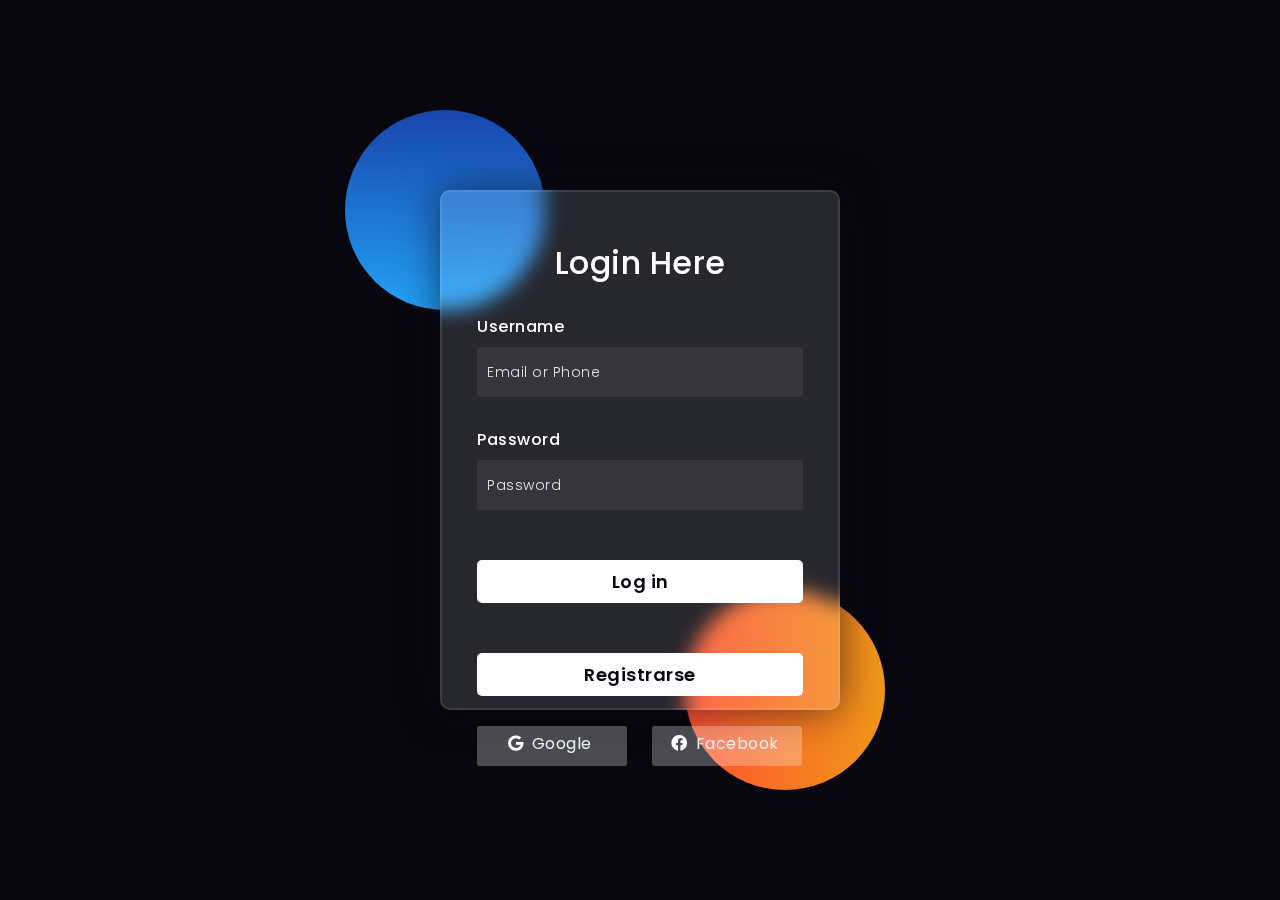
==== index.html @ f2eee92d "login y register a medias" ====
<!DOCTYPE html>
<html lang="en">
<head>
  <!-- Design by foolishdeveloper.com -->
    <title>Glassmorphism login Form Tutorial in html css</title>
 
    <link rel="preconnect" href="https://fonts.gstatic.com">
    <link rel="stylesheet" href="https://cdnjs.cloudflare.com/ajax/libs/font-awesome/5.15.4/css/all.min.css">
    <link href="https://fonts.googleapis.com/css2?family=Poppins:wght@300;500;600&display=swap" rel="stylesheet">
    <!--Stylesheet-->
    <style media="screen">
      *,
*:before,
*:after{
    padding: 0;
    margin: 0;
    box-sizing: border-box;
}
body{
    background-color: #080710;
}
.background{
    width: 430px;
    height: 520px;
    position: absolute;
    transform: translate(-50%,-50%);
    left: 50%;
    top: 50%;
}
.background .shape{
    height: 200px;
    width: 200px;
    position: absolute;
    border-radius: 50%;
}
.shape:first-child{
    background: linear-gradient(
        #1845ad,
        #23a2f6
    );
    left: -80px;
    top: -80px;
}
.shape:last-child{
    background: linear-gradient(
        to right,
        #ff512f,
        #f09819
    );
    right: -30px;
    bottom: -80px;
}
form{
    height: 520px;
    width: 400px;
    background-color: rgba(255,255,255,0.13);
    position: absolute;
    transform: translate(-50%,-50%);
    top: 50%;
    left: 50%;
    border-radius: 10px;
    backdrop-filter: blur(10px);
    border: 2px solid rgba(255,255,255,0.1);
    box-shadow: 0 0 40px rgba(8,7,16,0.6);
    padding: 50px 35px;
}
form *{
    font-family: 'Poppins',sans-serif;
    color: #ffffff;
    letter-spacing: 0.5px;
    outline: none;
    border: none;
}
form h3{
    font-size: 32px;
    font-weight: 500;
    line-height: 42px;
    text-align: center;
}

label{
    display: block;
    margin-top: 30px;
    font-size: 16px;
    font-weight: 500;
}
input{
    display: block;
    height: 50px;
    width: 100%;
    background-color: rgba(255,255,255,0.07);
    border-radius: 3px;
    padding: 0 10px;
    margin-top: 8px;
    font-size: 14px;
    font-weight: 300;
}
::placeholder{
    color: #e5e5e5;
}
button{
    margin-top: 50px;
    width: 100%;
    background-color: #ffffff;
    color: #080710;
    padding: 8px 0;
    font-size: 18px;
    font-weight: 600;
    border-radius: 5px;
    cursor: pointer;
}
.social{
  margin-top: 30px;
  display: flex;
}
.social div{
  background: red;
  width: 150px;
  border-radius: 3px;
  padding: 5px 10px 10px 5px;
  background-color: rgba(255,255,255,0.27);
  color: #eaf0fb;
  text-align: center;
}
.social div:hover{
  background-color: rgba(255,255,255,0.47);
}
.social .fb{
  margin-left: 25px;
}
.social i{
  margin-right: 4px;
}
    </style>


<script src="logic.js"></script>

</head>
<body>
    <div class="background">
        <div class="shape"></div>
        <div class="shape"></div>
    </div>
    <form>
        <h3>Login Here</h3>

        <label for="username">Username</label>
        <input type="text" placeholder="Email or Phone" id="username">

        <label for="password">Password</label>
        <input type="password" placeholder="Password" id="password">

        

        <button type="submit" onclick="logear(event)">Log in</button>
        <button onclick="registrar(event)">Registrarse</button>
        <div class="social">
          <div class="go"><i class="fab fa-google"></i>  Google</div>
          <div class="fb"><i class="fab fa-facebook"></i>  Facebook</div>
        </div>
    </form>
</body>
</html>
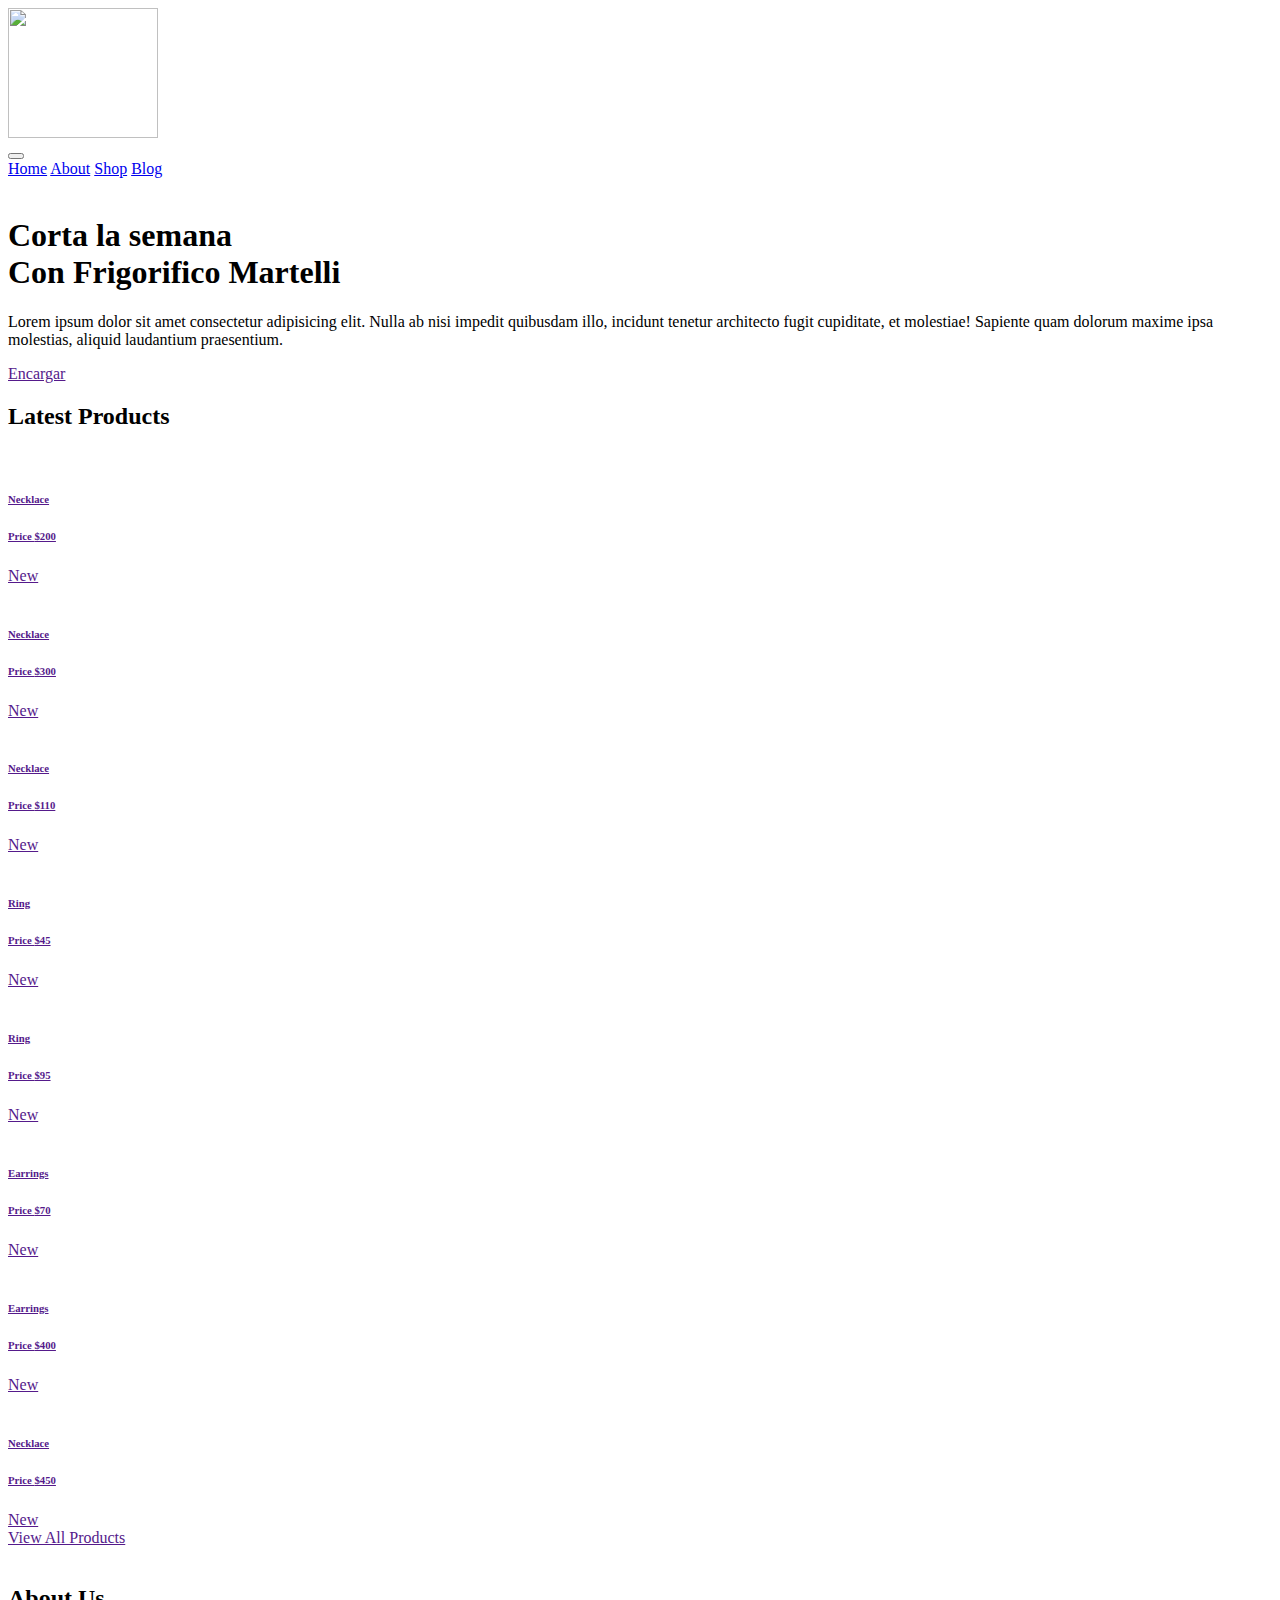
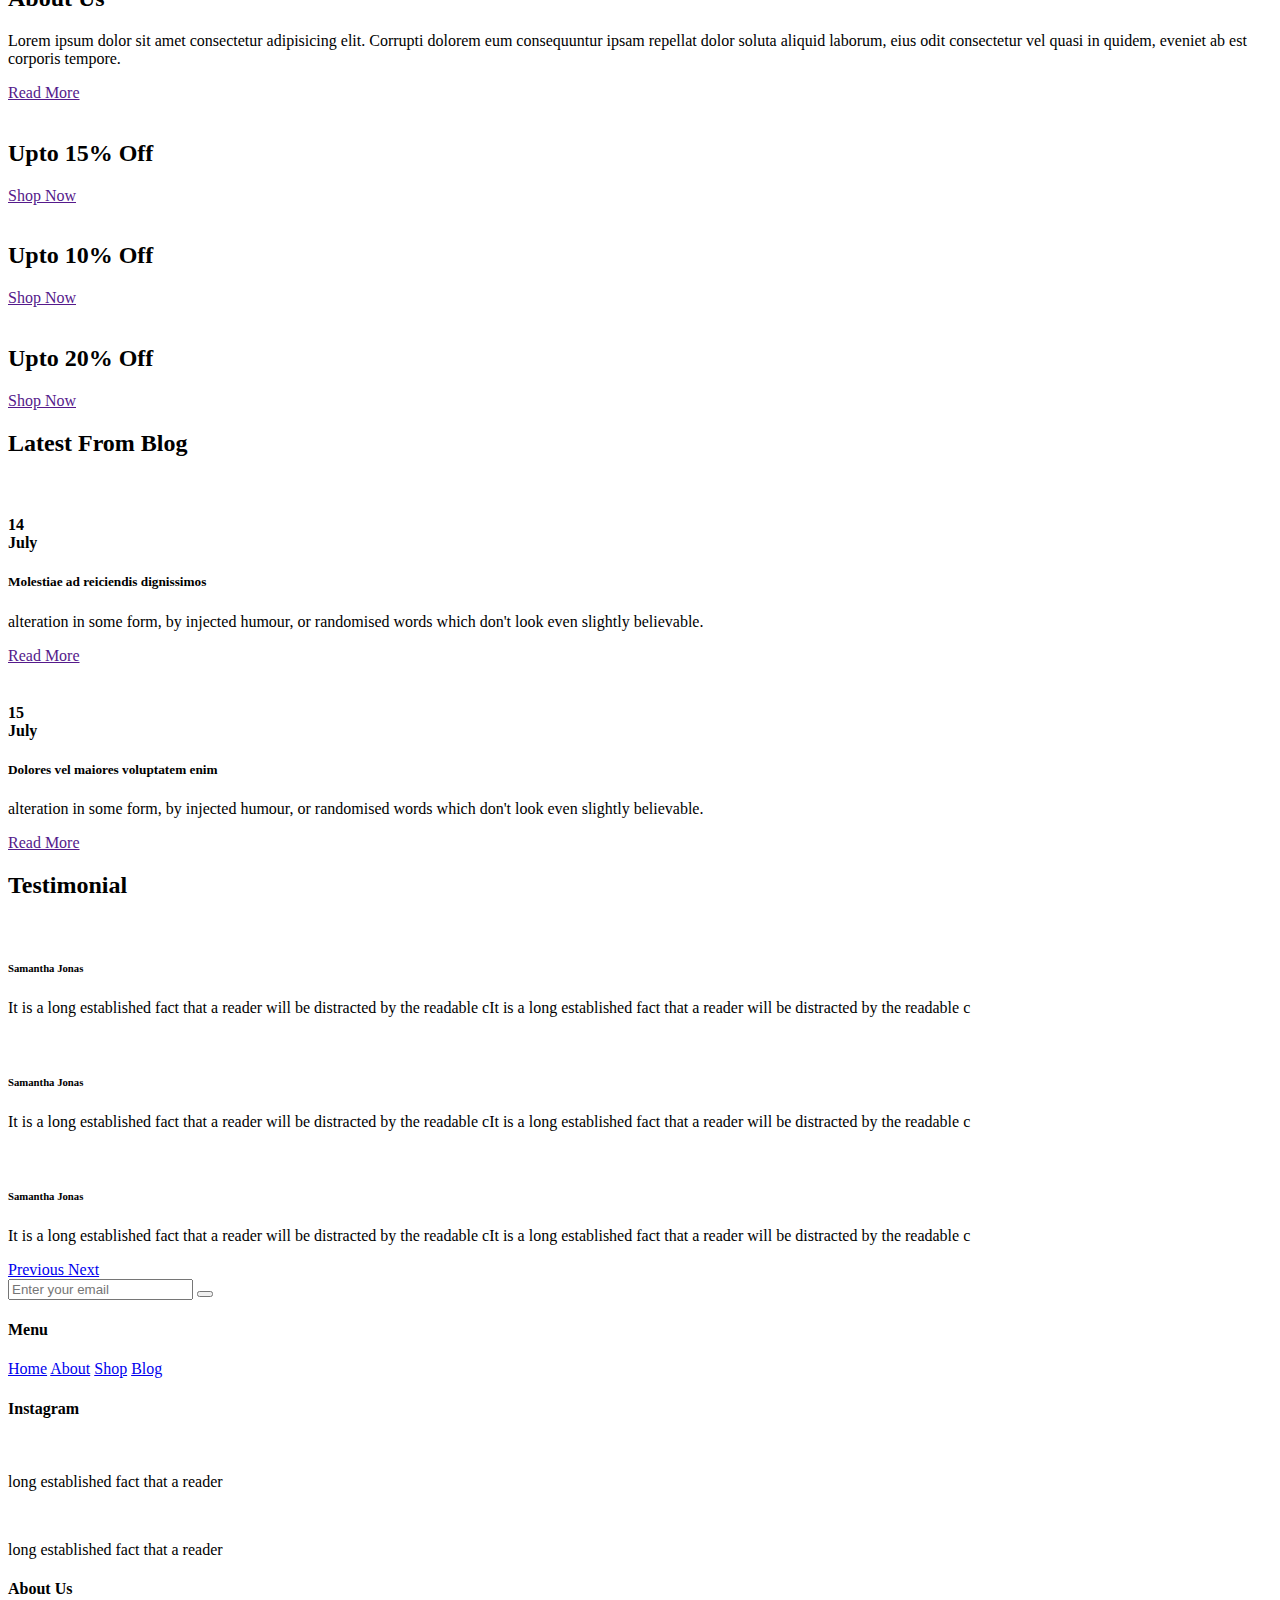
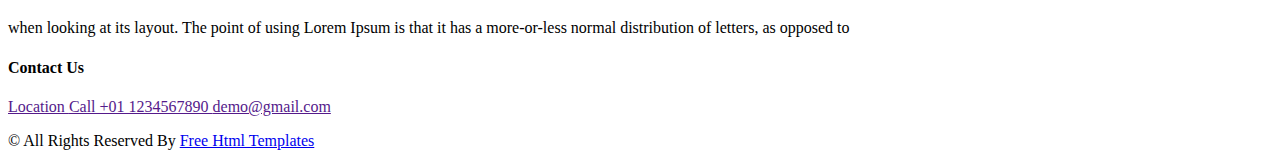
==== commit 68348109: "." ====
--- a/index.html
+++ b/index.html
@@ -1,164 +1,680 @@
 <!DOCTYPE html>
-<html lang="en">
+<html>
+
 <head>
-  <!-- Design by foolishdeveloper.com -->
-    <title>Glassmorphism login Form Tutorial in html css</title>
- 
-    <link rel="preconnect" href="https://fonts.gstatic.com">
-    <link rel="stylesheet" href="https://cdnjs.cloudflare.com/ajax/libs/font-awesome/5.15.4/css/all.min.css">
-    <link href="https://fonts.googleapis.com/css2?family=Poppins:wght@300;500;600&display=swap" rel="stylesheet">
-    <!--Stylesheet-->
-    <style media="screen">
-      *,
-*:before,
-*:after{
-    padding: 0;
-    margin: 0;
-    box-sizing: border-box;
-}
-body{
-    background-color: #080710;
-}
-.background{
-    width: 430px;
-    height: 520px;
-    position: absolute;
-    transform: translate(-50%,-50%);
-    left: 50%;
-    top: 50%;
-}
-.background .shape{
-    height: 200px;
-    width: 200px;
-    position: absolute;
-    border-radius: 50%;
-}
-.shape:first-child{
-    background: linear-gradient(
-        #1845ad,
-        #23a2f6
-    );
-    left: -80px;
-    top: -80px;
-}
-.shape:last-child{
-    background: linear-gradient(
-        to right,
-        #ff512f,
-        #f09819
-    );
-    right: -30px;
-    bottom: -80px;
-}
-form{
-    height: 520px;
-    width: 400px;
-    background-color: rgba(255,255,255,0.13);
-    position: absolute;
-    transform: translate(-50%,-50%);
-    top: 50%;
-    left: 50%;
-    border-radius: 10px;
-    backdrop-filter: blur(10px);
-    border: 2px solid rgba(255,255,255,0.1);
-    box-shadow: 0 0 40px rgba(8,7,16,0.6);
-    padding: 50px 35px;
-}
-form *{
-    font-family: 'Poppins',sans-serif;
-    color: #ffffff;
-    letter-spacing: 0.5px;
-    outline: none;
-    border: none;
-}
-form h3{
-    font-size: 32px;
-    font-weight: 500;
-    line-height: 42px;
-    text-align: center;
-}
-
-label{
-    display: block;
-    margin-top: 30px;
-    font-size: 16px;
-    font-weight: 500;
-}
-input{
-    display: block;
-    height: 50px;
-    width: 100%;
-    background-color: rgba(255,255,255,0.07);
-    border-radius: 3px;
-    padding: 0 10px;
-    margin-top: 8px;
-    font-size: 14px;
-    font-weight: 300;
-}
-::placeholder{
-    color: #e5e5e5;
-}
-button{
-    margin-top: 50px;
-    width: 100%;
-    background-color: #ffffff;
-    color: #080710;
-    padding: 8px 0;
-    font-size: 18px;
-    font-weight: 600;
-    border-radius: 5px;
-    cursor: pointer;
-}
-.social{
-  margin-top: 30px;
-  display: flex;
-}
-.social div{
-  background: red;
-  width: 150px;
-  border-radius: 3px;
-  padding: 5px 10px 10px 5px;
-  background-color: rgba(255,255,255,0.27);
-  color: #eaf0fb;
-  text-align: center;
-}
-.social div:hover{
-  background-color: rgba(255,255,255,0.47);
-}
-.social .fb{
-  margin-left: 25px;
-}
-.social i{
-  margin-right: 4px;
-}
-    </style>
-
-
-<script src="logic.js"></script>
+  <!-- Basic -->
+  <meta charset="utf-8" />
+  <meta http-equiv="X-UA-Compatible" content="IE=edge" />
+  <!-- Mobile Metas -->
+  <meta name="viewport" content="width=device-width, initial-scale=1, shrink-to-fit=no" />
+  <!-- Site Metas -->
+  <link rel="icon" href="IMG/favicon.png" type="image/gif" />
+  <meta name="keywords" content="" />
+  <meta name="description" content="" />
+  <meta name="author" content="" />
+
+  <title>Healet</title>
+
+  <!-- bootstrap core css -->
+  <link rel="stylesheet" type="text/css" href="css/bootstrap.css" />
+  <!-- font awesome style -->
+  <link href="css/font-awesome.min.css" rel="stylesheet" />
+  <!-- Custom styles for this template -->
+  <link href="css/style.css" rel="stylesheet" />
+  <!-- responsive style -->
+  <link href="css/responsive.css" rel="stylesheet" />
 
 </head>
+
 <body>
-    <div class="background">
-        <div class="shape"></div>
-        <div class="shape"></div>
-    </div>
-    <form>
-        <h3>Login Here</h3>
-
-        <label for="username">Username</label>
-        <input type="text" placeholder="Email or Phone" id="username">
-
-        <label for="password">Password</label>
-        <input type="password" placeholder="Password" id="password">
-
-        
-
-        <button type="submit" onclick="logear(event)">Log in</button>
-        <button onclick="registrar(event)">Registrarse</button>
-        <div class="social">
-          <div class="go"><i class="fab fa-google"></i>  Google</div>
-          <div class="fb"><i class="fab fa-facebook"></i>  Facebook</div>
-        </div>
-    </form>
+
+  <!-- header section strats -->
+  <header class="header_section">
+    <div class="container-fluid">
+      <nav class="navbar navbar-expand-lg custom_nav-container">
+        <a class="navbar-brand" href="index.html">
+          <span>
+            <img src="IMG/logo_frigorifico.png" width="150" height="130">
+          </span>
+        </a>
+        <div class="" id="">
+
+          <div class="custom_menu-btn">
+            <button onclick="openNav()">
+              <span class="s-1"> </span>
+              <span class="s-2"> </span>
+              <span class="s-3"> </span>
+            </button>
+            <div id="myNav" class="overlay">
+              <div class="overlay-content">
+                <a href="index.html">Home</a>
+                <a href="about.html">About</a>
+                <a href="shop.html">Shop</a>
+                <a href="blog.html">Blog</a>
+              </div>
+            </div>
+          </div>
+
+        </div>
+      </nav>
+    </div>
+  </header>
+  <!-- end header section -->
+
+  <!-- slider section -->
+  <section class="slider_section position-relative">
+    <div class="slider_bg_box">
+      <img src="IMG/slider.png" alt="">
+    </div>
+    <div class="slider_bg"></div>
+    <div class="container">
+      <div class="col-md-9 col-lg-8">
+        <div class="detail-box">
+          <h1>
+            Corta la semana
+            <br> Con Frigorifico Martelli
+          </h1>
+          <p>
+            Lorem ipsum dolor sit amet consectetur adipisicing elit. Nulla ab nisi impedit quibusdam illo, incidunt tenetur architecto fugit cupiditate, et molestiae! Sapiente quam dolorum maxime ipsa molestias, aliquid laudantium praesentium.
+          </p>
+          <div>
+            <a href="" class="slider-link">
+              Encargar
+            </a>
+          </div>
+        </div>
+      </div>
+    </div>
+  </section>
+  <!-- end slider section -->
+
+  <!-- shop section -->
+
+  <section class="shop_section layout_padding">
+    <div class="container">
+      <div class="heading_container heading_center">
+        <h2>
+          Latest Products
+        </h2>
+      </div>
+      <div class="row">
+        <div class="col-sm-6 col-md-4 col-lg-3">
+          <div class="box">
+            <a href="">
+              <div class="img-box">
+                <img src="IMG/p1.png" alt="">
+              </div>
+              <div class="detail-box">
+                <h6>
+                  Necklace
+                </h6>
+                <h6>
+                  Price
+                  <span>
+                    $200
+                  </span>
+                </h6>
+              </div>
+              <div class="new">
+                <span>
+                  New
+                </span>
+              </div>
+            </a>
+          </div>
+        </div>
+        <div class="col-sm-6 col-md-4 col-lg-3">
+          <div class="box">
+            <a href="">
+              <div class="img-box">
+                <img src="IMG/p2.png" alt="">
+              </div>
+              <div class="detail-box">
+                <h6>
+                  Necklace
+                </h6>
+                <h6>
+                  Price
+                  <span>
+                    $300
+                  </span>
+                </h6>
+              </div>
+              <div class="new">
+                <span>
+                  New
+                </span>
+              </div>
+            </a>
+          </div>
+        </div>
+        <div class="col-sm-6 col-md-4 col-lg-3">
+          <div class="box">
+            <a href="">
+              <div class="img-box">
+                <img src="IMG/p3.png" alt="">
+              </div>
+              <div class="detail-box">
+                <h6>
+                  Necklace
+                </h6>
+                <h6>
+                  Price
+                  <span>
+                    $110
+                  </span>
+                </h6>
+              </div>
+              <div class="new">
+                <span>
+                  New
+                </span>
+              </div>
+            </a>
+          </div>
+        </div>
+        <div class="col-sm-6 col-md-4 col-lg-3">
+          <div class="box">
+            <a href="">
+              <div class="img-box">
+                <img src="IMG/p4.png" alt="">
+              </div>
+              <div class="detail-box">
+                <h6>
+                  Ring
+                </h6>
+                <h6>
+                  Price
+                  <span>
+                    $45
+                  </span>
+                </h6>
+              </div>
+              <div class="new">
+                <span>
+                  New
+                </span>
+              </div>
+            </a>
+          </div>
+        </div>
+        <div class="col-sm-6 col-md-4 col-lg-3">
+          <div class="box">
+            <a href="">
+              <div class="img-box">
+                <img src="IMG/p5.png" alt="">
+              </div>
+              <div class="detail-box">
+                <h6>
+                  Ring
+                </h6>
+                <h6>
+                  Price
+                  <span>
+                    $95
+                  </span>
+                </h6>
+              </div>
+              <div class="new">
+                <span>
+                  New
+                </span>
+              </div>
+            </a>
+          </div>
+        </div>
+        <div class="col-sm-6 col-md-4 col-lg-3">
+          <div class="box">
+            <a href="">
+              <div class="img-box">
+                <img src="IMG/p6.png" alt="">
+              </div>
+              <div class="detail-box">
+                <h6>
+                  Earrings
+                </h6>
+                <h6>
+                  Price
+                  <span>
+                    $70
+                  </span>
+                </h6>
+              </div>
+              <div class="new">
+                <span>
+                  New
+                </span>
+              </div>
+            </a>
+          </div>
+        </div>
+        <div class="col-sm-6 col-md-4 col-lg-3">
+          <div class="box">
+            <a href="">
+              <div class="img-box">
+                <img src="IMG/p7.png" alt="">
+              </div>
+              <div class="detail-box">
+                <h6>
+                  Earrings
+                </h6>
+                <h6>
+                  Price
+                  <span>
+                    $400
+                  </span>
+                </h6>
+              </div>
+              <div class="new">
+                <span>
+                  New
+                </span>
+              </div>
+            </a>
+          </div>
+        </div>
+        <div class="col-sm-6 col-md-4 col-lg-3">
+          <div class="box">
+            <a href="">
+              <div class="img-box">
+                <img src="IMG/p8.png" alt="">
+              </div>
+              <div class="detail-box">
+                <h6>
+                  Necklace
+                </h6>
+                <h6>
+                  Price
+                  <span>
+                    $450
+                  </span>
+                </h6>
+              </div>
+              <div class="new">
+                <span>
+                  New
+                </span>
+              </div>
+            </a>
+          </div>
+        </div>
+      </div>
+      <div class="btn-box">
+        <a href="">
+          View All Products
+        </a>
+      </div>
+    </div>
+  </section>
+
+  <!-- end shop section -->
+
+  <!-- about section -->
+
+  <section class="about_section  ">
+    <div class="container">
+      <div class="row">
+        <div class="col-md-6">
+          <div class="img-box">
+            <img src="IMG/about-img.jpg" alt="">
+          </div>
+        </div>
+        <div class="col-md-6">
+          <div class="detail-box">
+            <div class="heading_container">
+              <h2>
+                About Us
+              </h2>
+            </div>
+            <p>
+              Lorem ipsum dolor sit amet consectetur adipisicing elit. Corrupti dolorem eum consequuntur ipsam repellat dolor soluta aliquid laborum, eius odit consectetur vel quasi in quidem, eveniet ab est corporis tempore.
+            </p>
+            <a href="">
+              Read More
+            </a>
+          </div>
+        </div>
+      </div>
+    </div>
+  </section>
+
+  <!-- end about section -->
+
+  <!-- offer section -->
+
+  <section class="offer_section layout_padding">
+    <div class="container-fluid">
+      <div class="row">
+        <div class="col-md-7 px-0">
+          <div class="box offer-box1">
+            <img src="IMG/o1.jpg" alt="">
+            <div class="detail-box">
+              <h2>
+                Upto 15% Off
+              </h2>
+              <a href="">
+                Shop Now
+              </a>
+            </div>
+          </div>
+        </div>
+        <div class="col-md-5 px-0">
+          <div class="box offer-box2">
+            <img src="IMG/o2.jpg" alt="">
+            <div class="detail-box">
+              <h2>
+                Upto 10% Off
+              </h2>
+              <a href="">
+                Shop Now
+              </a>
+            </div>
+          </div>
+          <div class="box offer-box3">
+            <img src="IMG/o3.jpg" alt="">
+            <div class="detail-box">
+              <h2>
+                Upto 20% Off
+              </h2>
+              <a href="">
+                Shop Now
+              </a>
+            </div>
+          </div>
+        </div>
+      </div>
+    </div>
+  </section>
+
+  <!-- end offer section -->
+
+  <!-- blog section -->
+
+  <section class="blog_section ">
+    <div class="container">
+      <div class="heading_container">
+        <h2>
+          Latest From Blog
+        </h2>
+      </div>
+      <div class="row">
+        <div class="col-md-6">
+          <div class="box">
+            <div class="img-box">
+              <img src="IMG/b1.jpg" alt="">
+              <h4 class="blog_date">
+                14 <br>
+                July
+              </h4>
+            </div>
+            <div class="detail-box">
+              <h5>
+                Molestiae ad reiciendis dignissimos
+              </h5>
+              <p>
+                alteration in some form, by injected humour, or randomised words which don't look even slightly believable.
+              </p>
+              <a href="">
+                Read More
+              </a>
+            </div>
+          </div>
+        </div>
+        <div class="col-md-6">
+          <div class="box">
+            <div class="img-box">
+              <img src="IMG/b2.jpg" alt="">
+              <h4 class="blog_date">
+                15 <br>
+                July
+              </h4>
+            </div>
+            <div class="detail-box">
+              <h5>
+                Dolores vel maiores voluptatem enim
+              </h5>
+              <p>
+                alteration in some form, by injected humour, or randomised words which don't look even slightly believable.
+              </p>
+              <a href="">
+                Read More
+              </a>
+            </div>
+          </div>
+        </div>
+      </div>
+    </div>
+  </section>
+
+  <!-- end blog section -->
+
+  <!-- client section -->
+
+  <section class="client_section layout_padding">
+    <div class="container">
+      <div class="heading_container">
+        <h2>
+          Testimonial
+        </h2>
+      </div>
+      <div id="carouselExample2Controls" class="carousel slide" data-ride="carousel">
+        <div class="carousel-inner">
+          <div class="carousel-item active">
+            <div class="row">
+              <div class="col-md-11 col-lg-10 mx-auto">
+                <div class="box">
+                  <div class="img-box">
+                    <img src="IMG/client.jpg" alt="" />
+                  </div>
+                  <div class="detail-box">
+                    <div class="name">
+                      <h6>
+                        Samantha Jonas
+                      </h6>
+                    </div>
+                    <p>
+                      It is a long established fact that a reader will be
+                      distracted by the readable cIt is a long established fact
+                      that a reader will be distracted by the readable c
+                    </p>
+                    <i class="fa fa-quote-left" aria-hidden="true"></i>
+                  </div>
+                </div>
+              </div>
+            </div>
+          </div>
+          <div class="carousel-item">
+            <div class="row">
+              <div class="col-md-11 col-lg-10 mx-auto">
+                <div class="box">
+                  <div class="img-box">
+                    <img src="IMG/client.jpg" alt="" />
+                  </div>
+                  <div class="detail-box">
+                    <div class="name">
+                      <h6>
+                        Samantha Jonas
+                      </h6>
+                    </div>
+                    <p>
+                      It is a long established fact that a reader will be
+                      distracted by the readable cIt is a long established fact
+                      that a reader will be distracted by the readable c
+                    </p>
+                    <i class="fa fa-quote-left" aria-hidden="true"></i>
+                  </div>
+                </div>
+              </div>
+            </div>
+          </div>
+          <div class="carousel-item">
+            <div class="row">
+              <div class="col-md-11 col-lg-10 mx-auto">
+                <div class="box">
+                  <div class="img-box">
+                    <img src="IMG/client.jpg" alt="" />
+                  </div>
+                  <div class="detail-box">
+                    <div class="name">
+                      <h6>
+                        Samantha Jonas
+                      </h6>
+                    </div>
+                    <p>
+                      It is a long established fact that a reader will be
+                      distracted by the readable cIt is a long established fact
+                      that a reader will be distracted by the readable c
+                    </p>
+                    <i class="fa fa-quote-left" aria-hidden="true"></i>
+                  </div>
+                </div>
+              </div>
+            </div>
+          </div>
+        </div>
+        <div class="carousel_btn-container">
+          <a class="carousel-control-prev" href="#carouselExample2Controls" role="button" data-slide="prev">
+            <i class="fa fa-long-arrow-left" aria-hidden="true"></i>
+            <span class="sr-only">Previous</span>
+          </a>
+          <a class="carousel-control-next" href="#carouselExample2Controls" role="button" data-slide="next">
+            <i class="fa fa-long-arrow-right" aria-hidden="true"></i>
+            <span class="sr-only">Next</span>
+          </a>
+        </div>
+      </div>
+    </div>
+  </section>
+
+  <!-- end client section -->
+
+  <!-- info section -->
+  <section class="info_section layout_padding2">
+    <div class="container">
+      <div class="row info_form_social_row">
+        <div class="col-md-8 col-lg-9">
+          <div class="info_form">
+            <form action="">
+              <input type="email" placeholder="Enter your email">
+              <button>
+                <i class="fa fa-arrow-right" aria-hidden="true"></i>
+              </button>
+            </form>
+          </div>
+        </div>
+        <div class="col-md-4 col-lg-3">
+
+          <div class="social_box">
+            <a href="">
+              <i class="fa fa-facebook" aria-hidden="true"></i>
+            </a>
+            <a href="">
+              <i class="fa fa-twitter" aria-hidden="true"></i>
+            </a>
+            <a href="">
+              <i class="fa fa-linkedin" aria-hidden="true"></i>
+            </a>
+          </div>
+        </div>
+      </div>
+      <div class="row info_main_row">
+        <div class="col-md-6 col-lg-3">
+          <div class="info_links">
+            <h4>
+              Menu
+            </h4>
+            <div class="info_links_menu">
+              <a href="index.html">Home</a>
+              <a href="about.html">About</a>
+              <a href="shop.html">Shop</a>
+              <a href="blog.html">Blog</a>
+            </div>
+          </div>
+        </div>
+        <div class="col-md-6 col-lg-3">
+          <div class="info_insta">
+            <h4>
+              Instagram
+            </h4>
+            <div class="insta_box">
+              <div class="img-box">
+                <img src="IMG/p1.png" alt="">
+              </div>
+              <p>
+                long established fact that a reader
+              </p>
+            </div>
+            <div class="insta_box">
+              <div class="img-box">
+                <img src="IMG/p2.png" alt="">
+              </div>
+              <p>
+                long established fact that a reader
+              </p>
+            </div>
+          </div>
+        </div>
+        <div class="col-md-6 col-lg-3">
+          <div class="info_detail">
+            <h4>
+              About Us
+            </h4>
+            <p class="mb-0">
+              when looking at its layout. The point of using Lorem Ipsum is that it has a more-or-less normal distribution of letters, as opposed to
+            </p>
+          </div>
+        </div>
+        <div class="col-md-6 col-lg-3">
+          <h4>
+            Contact Us
+          </h4>
+          <div class="info_contact">
+            <a href="">
+              <i class="fa fa-map-marker" aria-hidden="true"></i>
+              <span>
+                Location
+              </span>
+            </a>
+            <a href="">
+              <i class="fa fa-phone" aria-hidden="true"></i>
+              <span>
+                Call +01 1234567890
+              </span>
+            </a>
+            <a href="">
+              <i class="fa fa-envelope"></i>
+              <span>
+                demo@gmail.com
+              </span>
+            </a>
+          </div>
+        </div>
+      </div>
+    </div>
+  </section>
+
+  <!-- end info_section -->
+
+
+  <!-- footer section -->
+  <footer class="footer_section">
+    <div class="container">
+      <p>
+        &copy; <span id="displayYear"></span> All Rights Reserved By
+        <a href="https://html.design/">Free Html Templates</a>
+      </p>
+    </div>
+  </footer>
+  <!-- footer section -->
+
+
+  <!-- jQery -->
+  <script src="js/jquery-3.4.1.min.js"></script>
+  <!-- bootstrap js -->
+  <script src="js/bootstrap.js"></script>
+  <!-- custom js -->
+  <script src="js/custom.js"></script>
+
 </body>
-</html>
+
+</html>